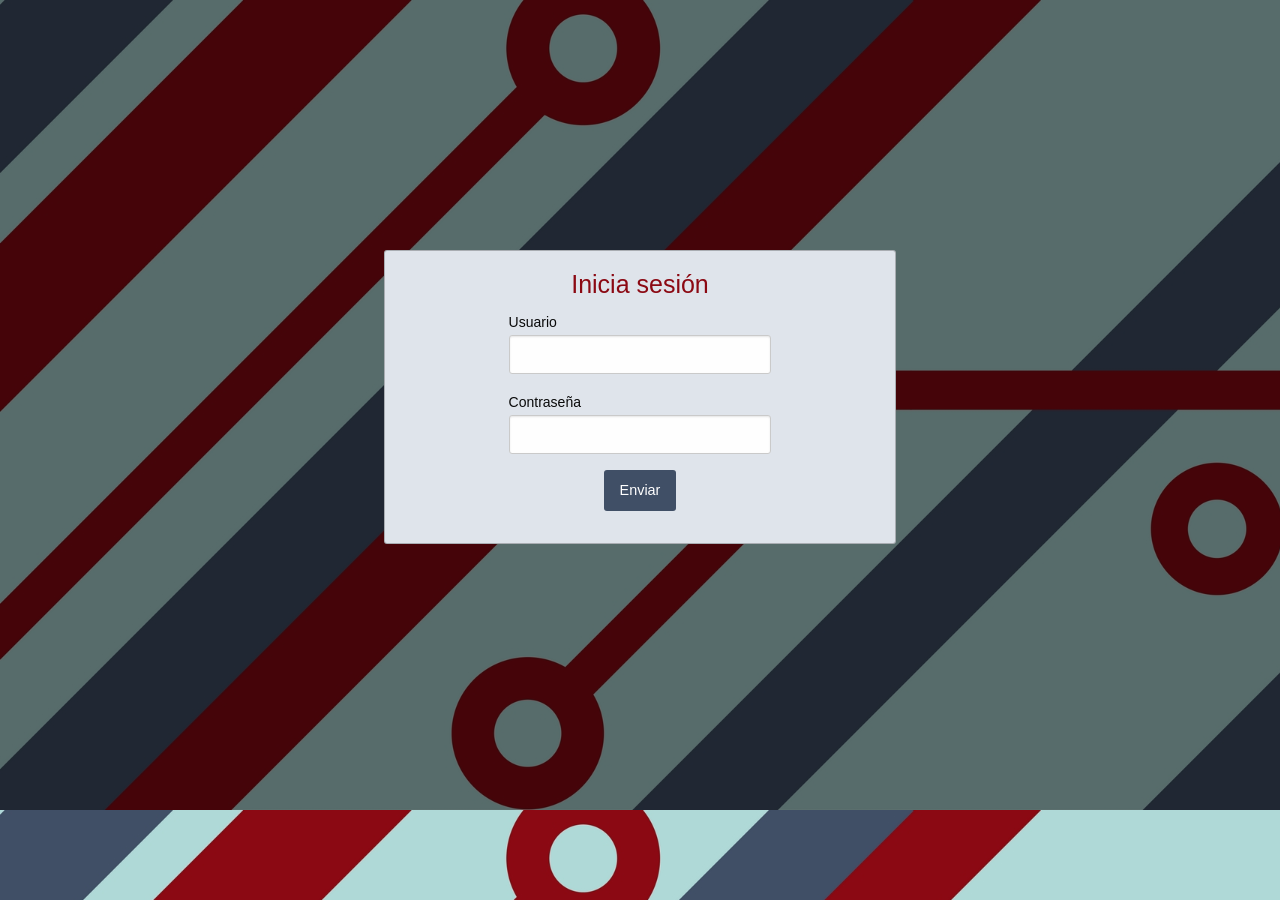
==== client/index.html @ aeb71966 "Directorio base" ====
<!doctype html>
<html class="no-js" lang="en" dir="ltr">
  <head>
    <meta charset="utf-8">
    <meta http-equiv="x-ua-compatible" content="ie=edge">
    <meta name="viewport" content="width=device-width, initial-scale=1.0">
    <title>Log in</title>
    <link rel="stylesheet" href="css/foundation.min.css">
    <link rel="stylesheet" href="css/index.css">
  </head>
  <body>
    <div class="main">
      <div class="login-container">
        <div class="callout primary login">
          <h4>Inicia sesión</h4>
          <form>
            <div class="row align-center">
              <div class="small-7 columns">
                <label>Usuario
                  <input type="text" id="user" required>
                </label>
              </div>
              <div class="small-7 columns">
                <label>Contraseña
                  <input type="password" id="password" required>
                </label>
              </div>
              <div class="small-7 columns btn-container">
                <button type="submit" class="button">Enviar</button>
              </div>
            </div>
          </form>
        </div>
      </div>
    </div>

    <script src="js/vendor/jquery.js"></script>
    <script src="js/vendor/what-input.js"></script>
    <script src="js/vendor/foundation.min.js"></script>
    <script src="js/index.js"></script>
  </body>
</html>
---- client/css/index.css ----
@import 'app.css';

body{
  background-image: url('../img/fondo.jpg');
  background-size: cover;
}
.main{
  display: flex;
  align-items: center;
  justify-content: center;
  width: 100%;
  height: 50.6rem;
  background-color: rgba(0, 0, 0, 0.5);
}
.login-container{
  width: 40%;
}
.callout.login h4{
  text-align: center;
  color: #8B0913;
}
div.btn-container{
  display: flex;
  justify-content: center;
}
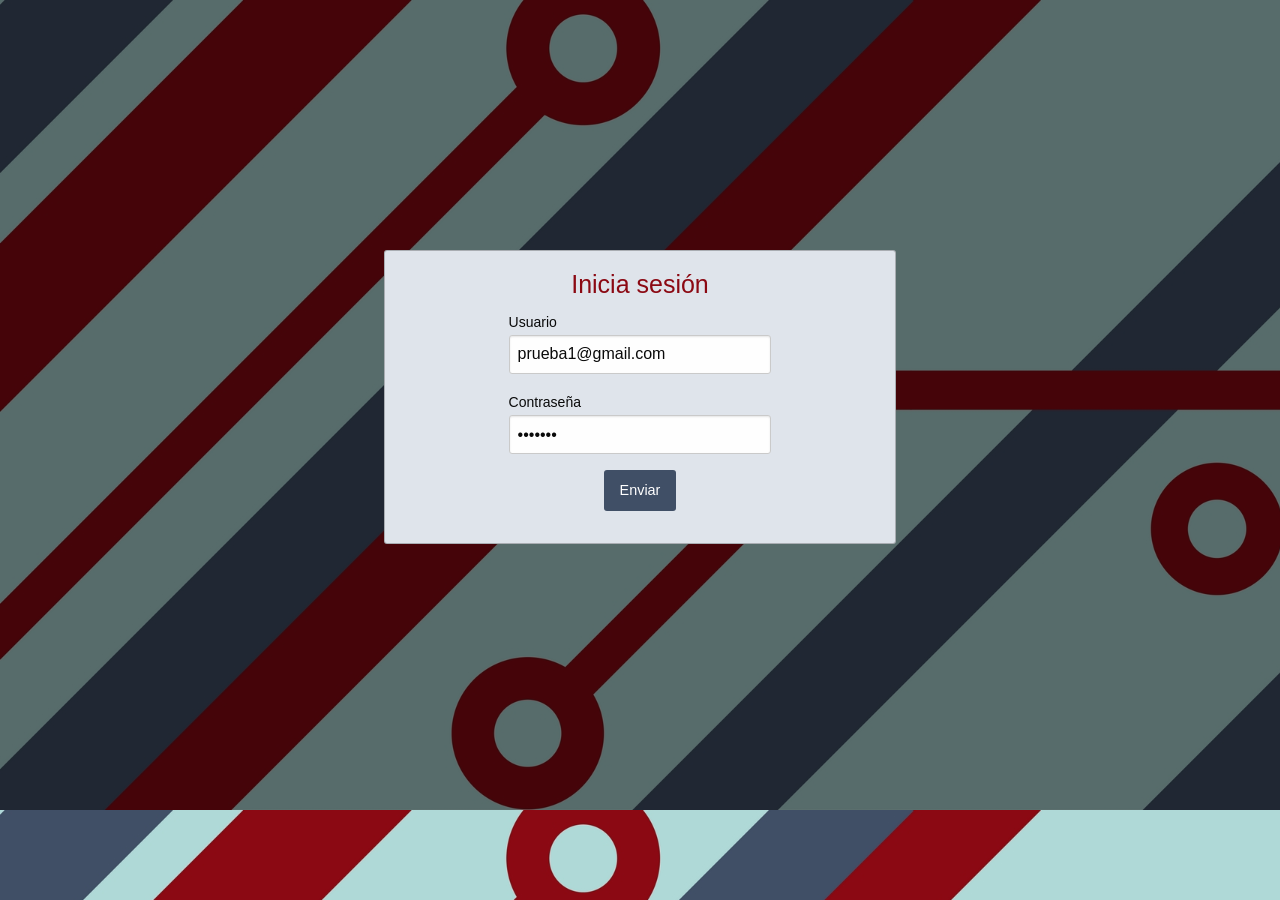
==== commit d51dfbed: "Se crea el check login, el conector con la base de datos" ====
--- a/client/index.html
+++ b/client/index.html
@@ -17,12 +17,12 @@
             <div class="row align-center">
               <div class="small-7 columns">
                 <label>Usuario
-                  <input type="text" id="user" required>
+                  <input type="text" id="user" value="prueba1@gmail.com" required>
                 </label>
               </div>
               <div class="small-7 columns">
                 <label>Contraseña
-                  <input type="password" id="password" required>
+                  <input type="password" id="password" value="prueba1" required>
                 </label>
               </div>
               <div class="small-7 columns btn-container">
--- a/client/css/index.css
+++ b/client/css/index.css
@@ -1,5 +1,3 @@
-@import 'app.css';
-
 body{
   background-image: url('../img/fondo.jpg');
   background-size: cover;
